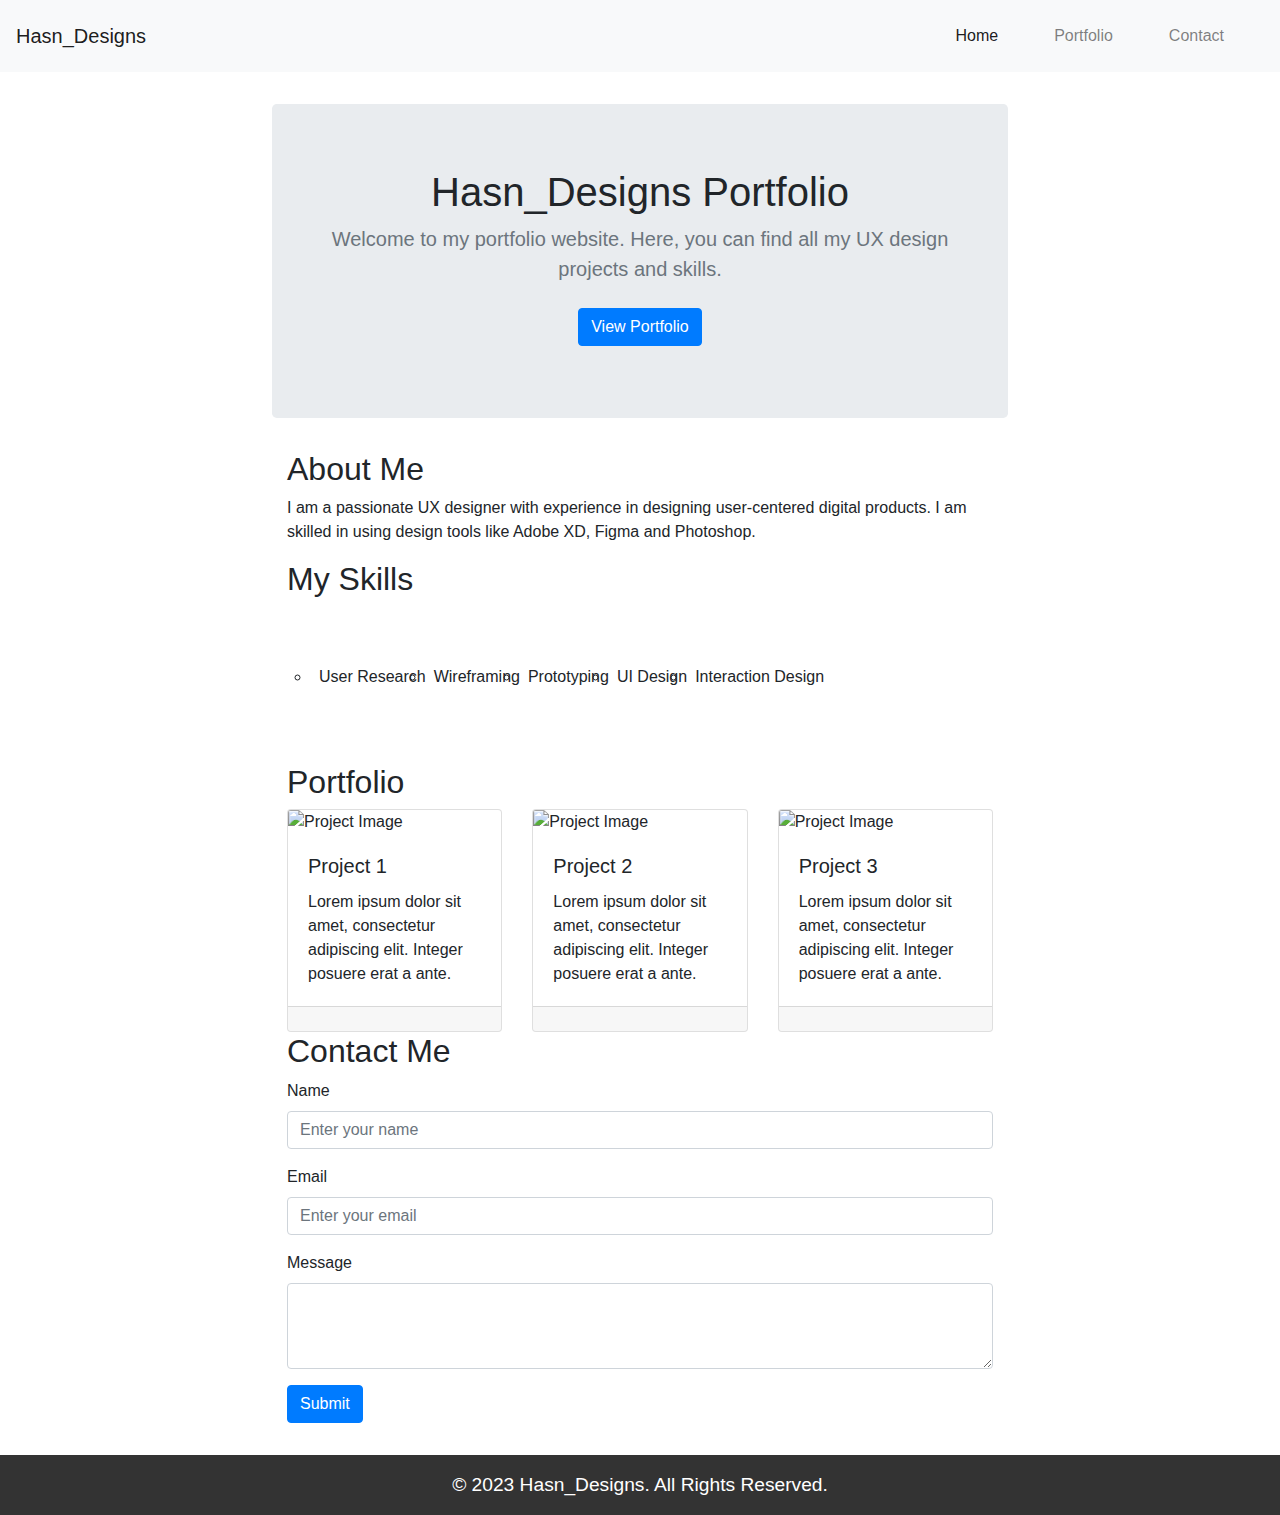
==== index.html @ 34b8920b "First commit" ====
<!DOCTYPE html>
<html lang="en">
<head>
  <meta charset="UTF-8">
  <meta name="viewport" content="width=device-width, initial-scale=1.0">
  <title>Hasn_Designs Portfolio</title>
  <!-- CSS Bootstrap -->
  <link rel="stylesheet" href="https://maxcdn.bootstrapcdn.com/bootstrap/4.0.0/css/bootstrap.min.css">
  <!-- Custom CSS -->
  <link rel="stylesheet" href="style.css">
</head>
<body>
  <header>
    <nav class="navbar navbar-expand-lg navbar-light bg-light">
      <a class="navbar-brand" href="/index.html">Hasn_Designs</a>
      <button class="navbar-toggler" type="button" data-toggle="collapse" data-target="#navbarNav" aria-controls="navbarNav" aria-expanded="false" aria-label="Toggle navigation">
        <span class="navbar-toggler-icon"></span>
      </button>
      <div class="collapse navbar-collapse" id="navbarNav">
        <ul class="navbar-nav ml-auto">
          <li class="nav-item active">
            <a class="nav-link" href="/index.html">Home</a>
          </li>
          <li class="nav-item">
            <a class="nav-link" href="/Portfolio.html">Portfolio</a>
          </li>
          <li class="nav-item">
            <a class="nav-link" href="/Contact.html">Contact</a>
          </li>
        </ul>
      </div>
    </nav>
  </header>
  <main>
    <section class="jumbotron text-center">
      <div class="container">
        <h1 class="jumbotron-heading">Hasn_Designs Portfolio</h1>
        <p class="lead text-muted">Welcome to my portfolio website. Here, you can find all my UX design projects and skills.</p>
        <a href="/Portfolio.html" class="btn btn-primary my-2">View Portfolio</a>
      </div>
    </section>
    <section class="container">
      <h2>About Me</h2>
      <p>I am a passionate UX designer with experience in designing user-centered digital products. I am skilled in using design tools like Adobe XD, Figma and Photoshop.</p>
      <h2>My Skills</h2>
      <ul class="flex-container">
        <li>User Research</li>
        <li>Wireframing</li>
        <li>Prototyping</li>
        <li>UI Design</li>
        <li>Interaction Design</li>
      </ul>
    </section>
    <section class="container">
      <h2>Portfolio</h2>
      <div class="card-deck">
        <div class="card">
          <img class="card-img-top" src="https://via.placeholder.com/350x200" alt="Project Image">
          <div class="card-body">
            <h5 class="card-title">Project 1</h5>
            <p class="card-text">Lorem ipsum dolor sit amet, consectetur adipiscing elit. Integer posuere erat a ante.</p>
          </div>
          <div class="card-footer">
          </div>
        </div>
        <div class="card">
          <img class="card-img-top" src="https://via.placeholder.com/350x200" alt="Project Image">
          <div class="card-body">
          <h5 class="card-title">Project 2</h5>
          <p class="card-text">Lorem ipsum dolor sit amet, consectetur adipiscing elit. Integer posuere erat a ante.</p>
          </div>
          <div class="card-footer">
          </div>
          </div>
          <div class="card">
          <img class="card-img-top" src="https://via.placeholder.com/350x200" alt="Project Image">
          <div class="card-body">
          <h5 class="card-title">Project 3</h5>
          <p class="card-text">Lorem ipsum dolor sit amet, consectetur adipiscing elit. Integer posuere erat a ante.</p>
          </div>
          <div class="card-footer">
          </div>
          </div>
          </div>
          </section>
          <section class="container">
          <h2>Contact Me</h2>
          <form>
          <div class="form-group">
          <label for="nameInput">Name</label>
          <input type="text" class="form-control" id="nameInput" placeholder="Enter your name">
          </div>
          <div class="form-group">
          <label for="emailInput">Email</label>
          <input type="email" class="form-control" id="emailInput" placeholder="Enter your email">
          </div>
          <div class="form-group">
          <label for="messageInput">Message</label>
          <textarea class="form-control" id="messageInput" rows="3"></textarea>
          </div>
          <button type="submit" class="btn btn-primary">Submit</button>
          </form>
          </section>
          
            </main>
            <footer>
              <div class="container">
                <p>&copy; 2023 Hasn_Designs. All Rights Reserved.</p>
              </div>
            </footer>
            <!-- JavaScript Bootstrap -->
            <script src="https://code.jquery.com/jquery-3.2.1.slim.min.js"></script>
            <script src="https://cdnjs.cloudflare.com/ajax/libs/popper.js/1.12.9/umd/popper.min.js"></script>
            <script src="https://maxcdn.bootstrapcdn.com/bootstrap/4.0.0/js/bootstrap.min.js"></script>
          </body>
          </html>
---- style.css ----
.profile-pic img {
    width: 100%;
}

   .Header_pic img {
    Width:100%;
}

.flex-container {
  display: flex;
  flex-direction: row;
  flex-wrap: wrap;
  padding-bottom: 50px;
  padding-top: 50px;
}

.heading-text {
  margin: auto;
  width: 250px;
  margin-left: 0px;
  font-weight: bold;
  padding-bottom: 25px;
  padding-top: 50px;

}

.Para-text {
  margin: auto;
  width: 300px;
  padding-bottom: 50px;

}

ul {
  list-style-type: circle;
  margin-left: 1.5em;
  padding-left: 0;
}

li {
  margin: 0.5em 0;
  padding-left: 0.5em;
}

Comparison List

table {
  border-collapse: collapse;
  width: 100%;
}

th, td {
  padding: 8px;
  text-align: left;
}

th {
  background-color: transparent;
}

.left-img, .right-img {
  width: 100px;
  height: auto;
  display: block;
  margin: auto;
}

.left-img {
  float: left;
  margin-right: 10px;
}

.right-img {
  float: right;
  margin-left: 10px;
}


/* Global Styles */
body {
  margin: 0;
  padding: 0;
  font-family: Arial, sans-serif;
}

header {
  background-color: #333;
  color: #fff;
}

nav ul {
  list-style: none;
  margin: 0;
  padding: 0;
  display: flex;
}

nav li {
  margin-right: 2rem;
}

nav a {
  color: #fff;
  text-decoration: none;
}

nav a:hover {
  text-decoration: underline;
}

main {
  max-width: 800px;
  margin: 0 auto;
  padding: 2rem;
}

/* Project Styles */
.project {
  margin-bottom: 2rem;
}

.project-details {
  text-align: center;
}

.project-details h1 {
  font-size: 2rem;
  margin-bottom: 0.5rem;
}

.project-details p {
  font-size: 1.2rem;
  margin: 0;
}

.project-images {
  display: flex;
  flex-wrap: wrap;
  justify-content: space-between;
  margin-top: 2rem;
}

.image {
  flex-basis: calc(50% - 0.5rem);
  margin-bottom: 1rem;
  margin-top: 20px;
}

.image img {
  max-width: 100%;
}

.image-p {
  margin-top: 0.5rem;
  font-size: 1.2rem;
}

.project-distribution {
  margin-top: 2rem;
}
  
.project-distribution h2 {
    font-size: 1.5rem;
    margin-bottom: 0.5rem;
}
    
.project-distribution ul {
    list-style: none;
    margin: 0;
    padding: 0;
}
    
.project-distribution li {
    font-size: 1.2rem;
    margin-bottom: 0.5rem;
}

footer {
    background-color: #333;
    color: #fff;
    text-align: center;
    padding: 1rem;
  }
    
footer p {
    margin: 0;
    font-size: 1.2rem;
}
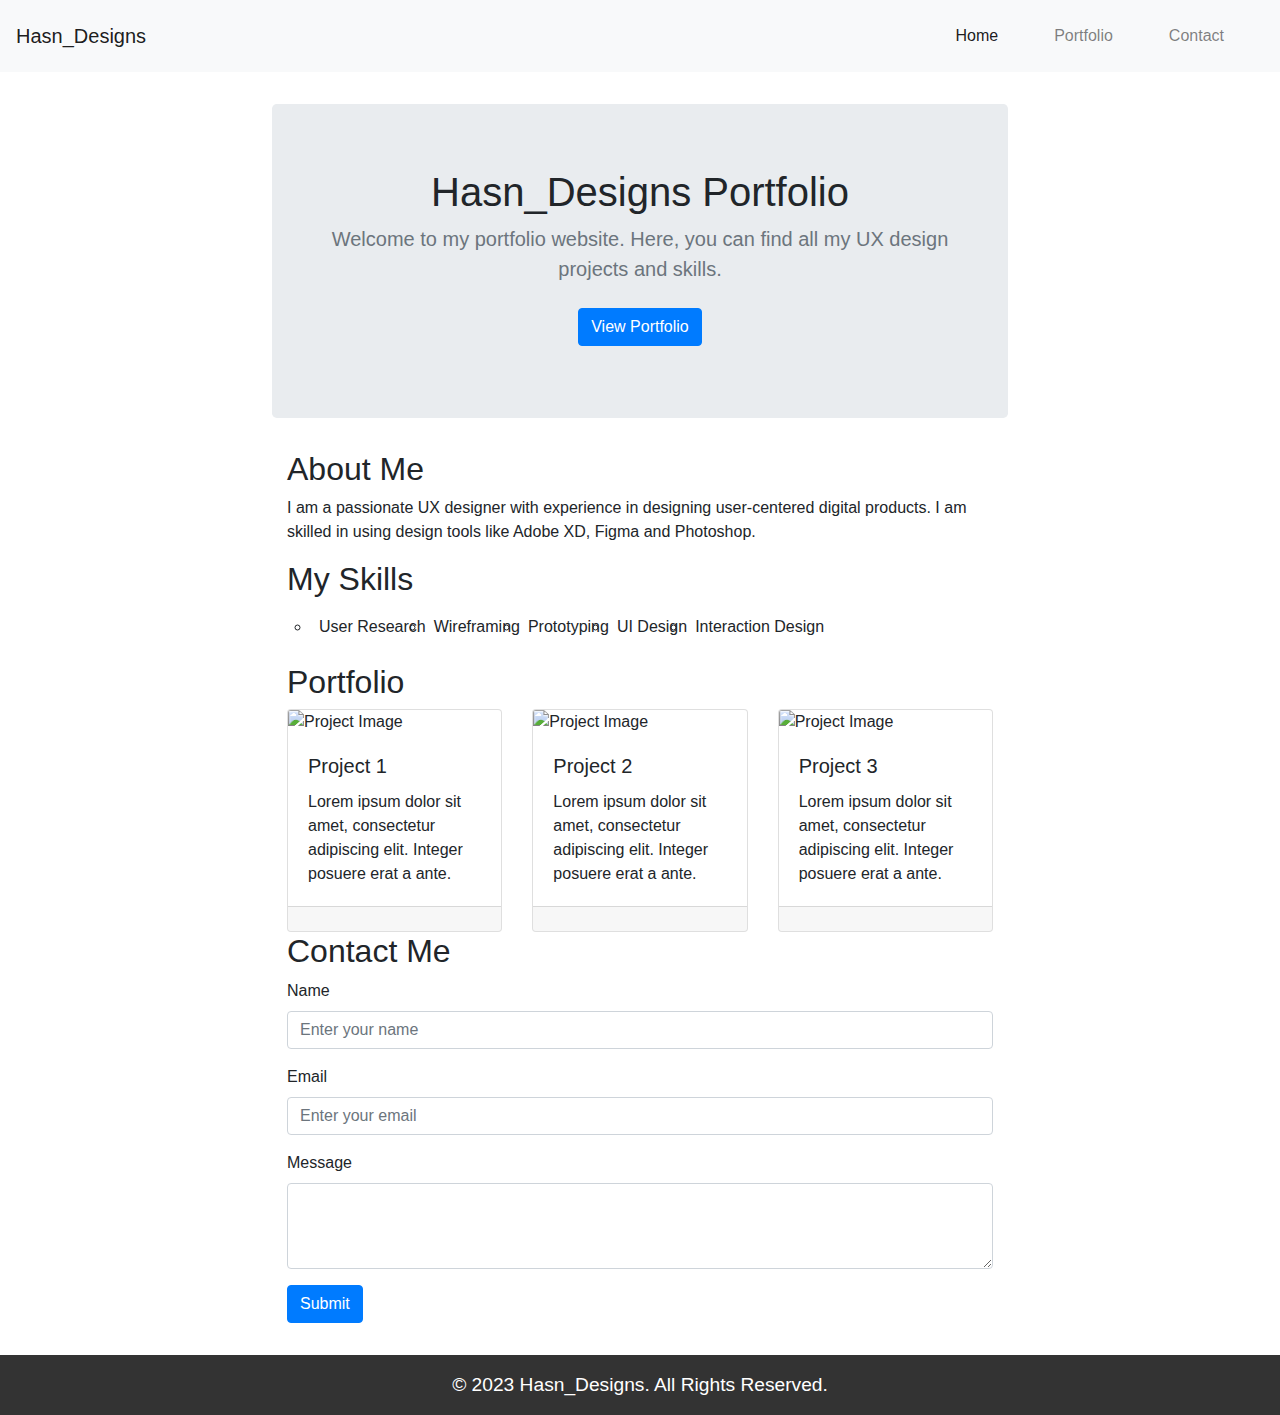
==== commit febaa68e: "Update 1" ====
--- a/style.css
+++ b/style.css
@@ -10,8 +10,6 @@
   display: flex;
   flex-direction: row;
   flex-wrap: wrap;
-  padding-bottom: 50px;
-  padding-top: 50px;
 }
 
 .heading-text {
@@ -19,7 +17,6 @@
   width: 250px;
   margin-left: 0px;
   font-weight: bold;
-  padding-bottom: 25px;
   padding-top: 50px;
 
 }
@@ -75,7 +72,17 @@
   margin-left: 10px;
 }
 
-
+.quote {
+  background-color: #F5A623;
+  color: white;
+  font-size: 2em;
+  max-width: 800px;
+  margin: 50px;
+  padding: 50px;
+  border-radius: 10px;
+  box-shadow: 0px 0px 10px #888888;
+  }
+  
 /* Global Styles */
 body {
   margin: 0;
@@ -137,7 +144,6 @@
   display: flex;
   flex-wrap: wrap;
   justify-content: space-between;
-  margin-top: 2rem;
 }
 
 .image {
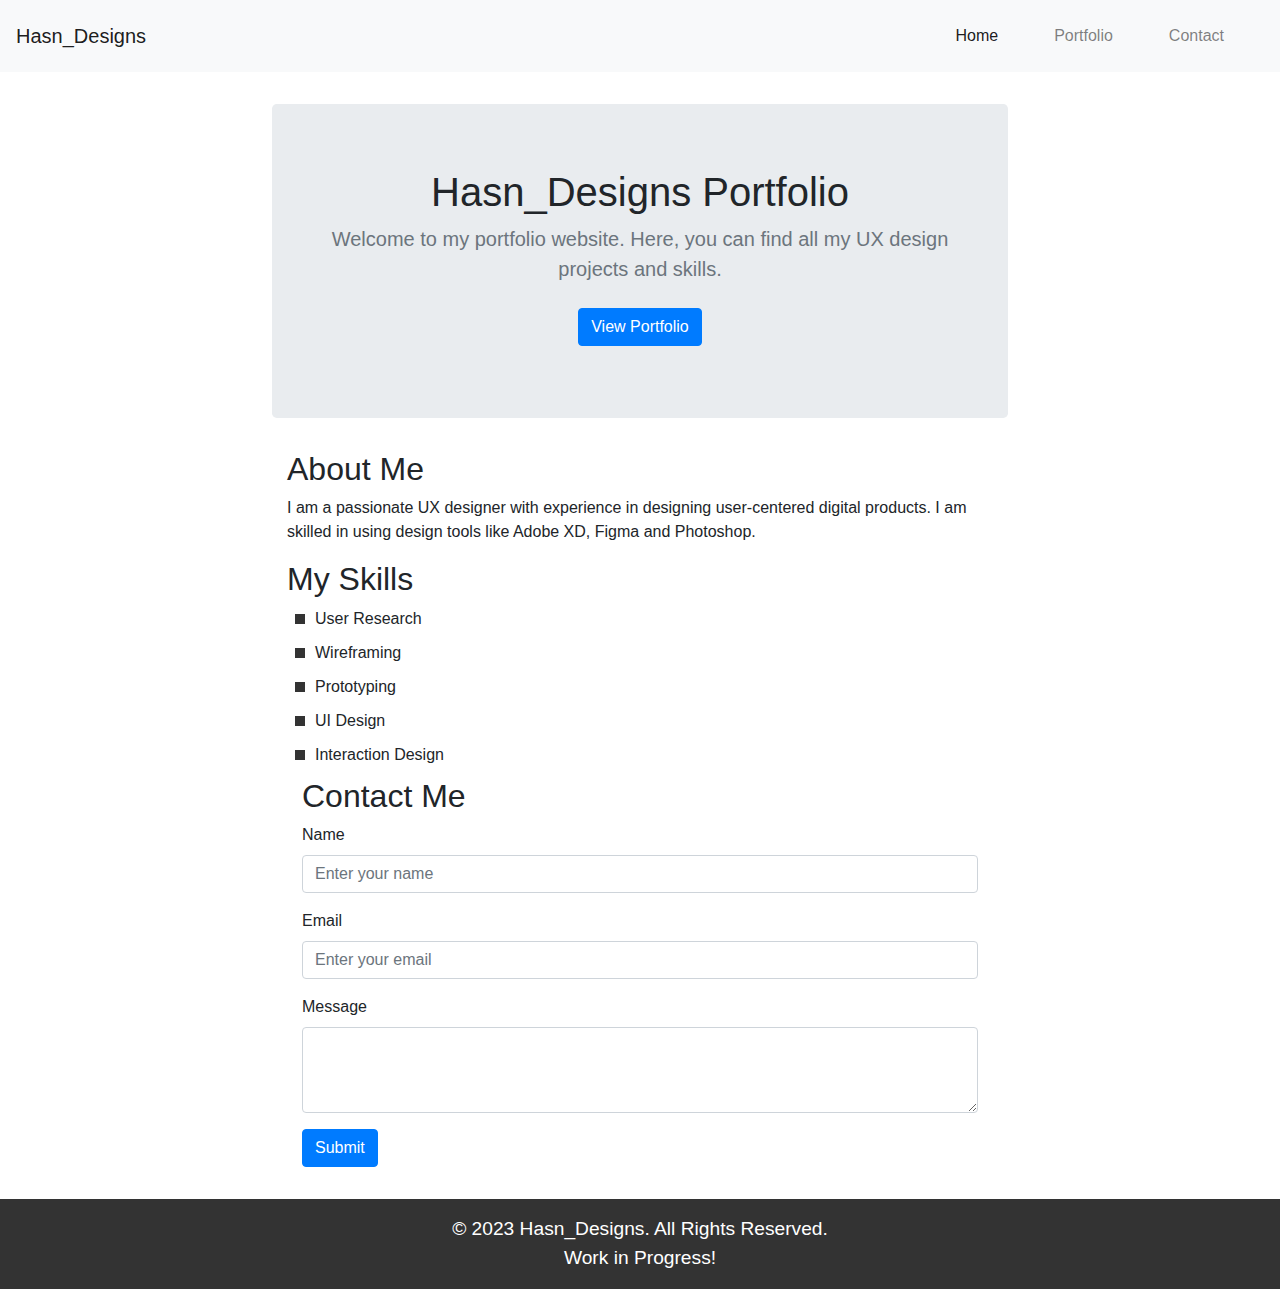
==== commit e868c05a: "Update 3" ====
--- a/index.html
+++ b/index.html
@@ -43,46 +43,13 @@
       <h2>About Me</h2>
       <p>I am a passionate UX designer with experience in designing user-centered digital products. I am skilled in using design tools like Adobe XD, Figma and Photoshop.</p>
       <h2>My Skills</h2>
-      <ul class="flex-container">
+      <ul class="skills">
         <li>User Research</li>
         <li>Wireframing</li>
         <li>Prototyping</li>
         <li>UI Design</li>
         <li>Interaction Design</li>
       </ul>
-    </section>
-    <section class="container">
-      <h2>Portfolio</h2>
-      <div class="card-deck">
-        <div class="card">
-          <img class="card-img-top" src="https://via.placeholder.com/350x200" alt="Project Image">
-          <div class="card-body">
-            <h5 class="card-title">Project 1</h5>
-            <p class="card-text">Lorem ipsum dolor sit amet, consectetur adipiscing elit. Integer posuere erat a ante.</p>
-          </div>
-          <div class="card-footer">
-          </div>
-        </div>
-        <div class="card">
-          <img class="card-img-top" src="https://via.placeholder.com/350x200" alt="Project Image">
-          <div class="card-body">
-          <h5 class="card-title">Project 2</h5>
-          <p class="card-text">Lorem ipsum dolor sit amet, consectetur adipiscing elit. Integer posuere erat a ante.</p>
-          </div>
-          <div class="card-footer">
-          </div>
-          </div>
-          <div class="card">
-          <img class="card-img-top" src="https://via.placeholder.com/350x200" alt="Project Image">
-          <div class="card-body">
-          <h5 class="card-title">Project 3</h5>
-          <p class="card-text">Lorem ipsum dolor sit amet, consectetur adipiscing elit. Integer posuere erat a ante.</p>
-          </div>
-          <div class="card-footer">
-          </div>
-          </div>
-          </div>
-          </section>
           <section class="container">
           <h2>Contact Me</h2>
           <form>
@@ -105,7 +72,8 @@
             </main>
             <footer>
               <div class="container">
-                <p>&copy; 2023 Hasn_Designs. All Rights Reserved.</p>
+                <p>&copy; 2023 Hasn_Designs. All Rights Reserved.<br>
+                Work in Progress!</p>
               </div>
             </footer>
             <!-- JavaScript Bootstrap -->
--- a/style.css
+++ b/style.css
@@ -83,6 +83,21 @@
   box-shadow: 0px 0px 10px #888888;
   }
   
+  .moodboard {
+    display: flex;
+    flex-wrap: wrap;
+    justify-content: center;
+    margin: 50px auto;
+    max-width: 800px;
+  }
+
+  .moodboard img {
+    margin: 10px;
+    width: 200px;
+    height: 200px;
+    object-fit: cover;
+  }
+
 /* Global Styles */
 body {
   margin: 0;
@@ -191,4 +206,70 @@
 footer p {
     margin: 0;
     font-size: 1.2rem;
-}+}
+
+.skills {
+  list-style: none;
+  padding: 0;
+  margin: 0;
+}
+
+.skills li {
+  display: flex;
+  align-items: center;
+  margin-bottom: 10px;
+}
+
+.skills li:before {
+  content: "";
+  display: block;
+  width: 10px;
+  height: 10px;
+  margin-right: 10px;
+  background-color: #333;
+}
+
+.skills li span {
+  font-weight: bold;
+}
+
+.cards {
+  display: flex;
+  flex-wrap: wrap;
+  justify-content: center;
+  gap: 30px;
+}
+
+.card {
+  max-width: 300px;
+  background-color: #fff;
+  box-shadow: 0 0 10px rgba(0, 0, 0, 0.1);
+  border-radius: 10px;
+  overflow: hidden;
+}
+
+.card-img {
+  float: left;
+  margin: auto;
+  width: 150px;
+  height: auto;
+  position: static;
+  object-fit: cover;
+}
+
+.card-content {
+  overflow: hidden;
+  padding: 20px;
+}
+
+.card-title {
+  font-size: 24px;
+  font-weight: bold;
+  margin: 0 0 10px;
+}
+
+.card-text {
+  font-size: 16px;
+  line-height: 1.5;
+  margin: 0;
+}
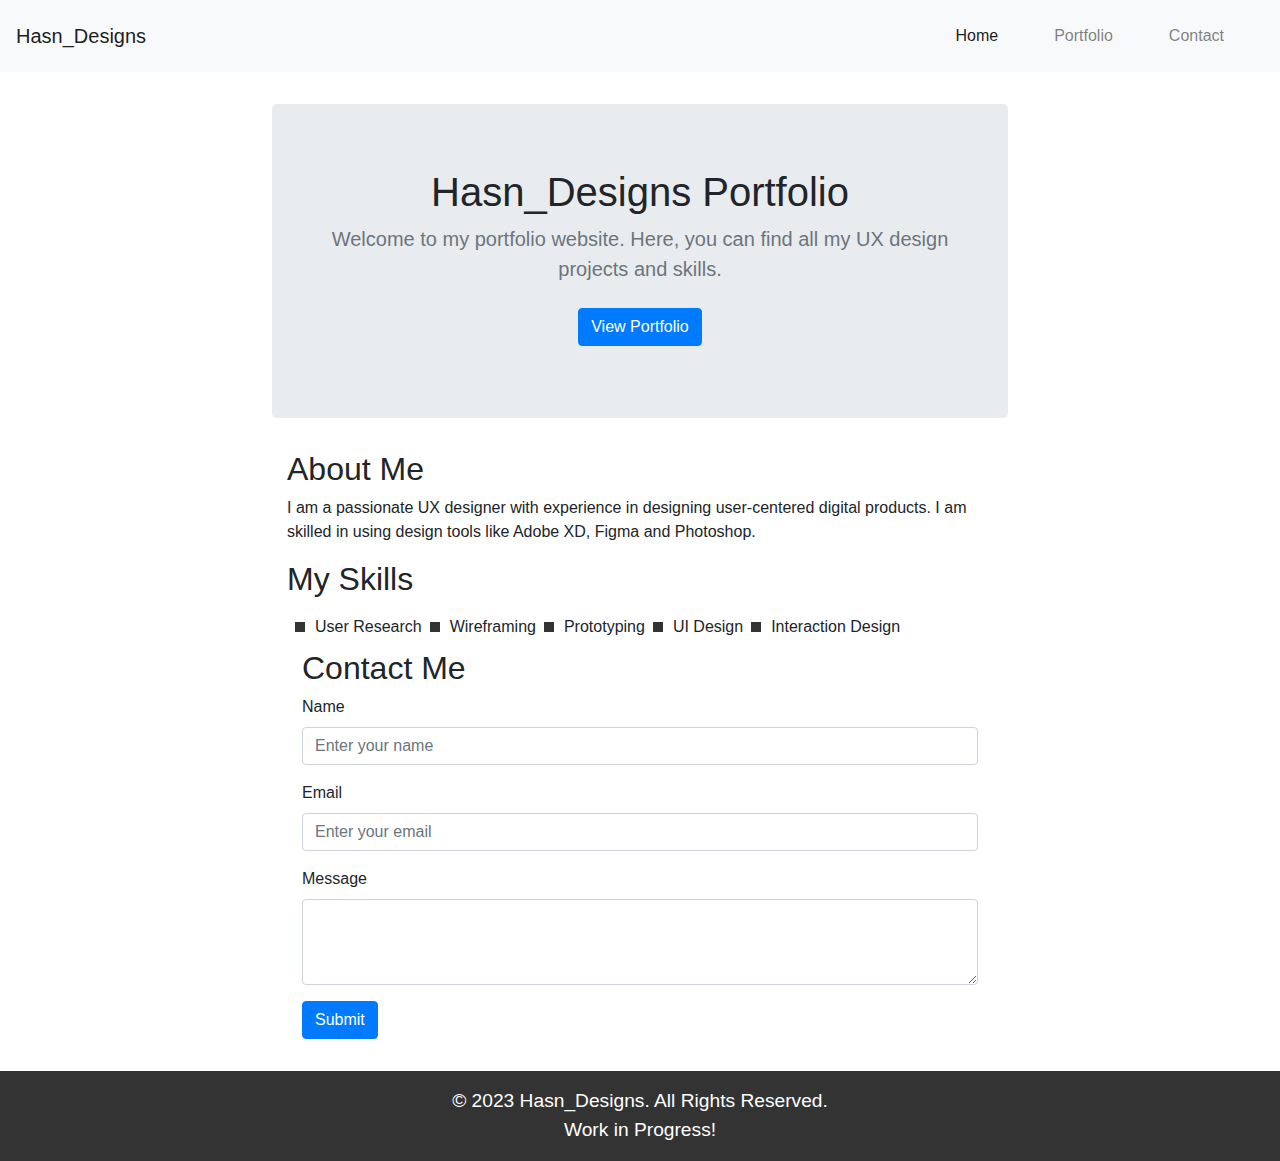
==== commit db9a20d9: "Update 3" ====
--- a/index.html
+++ b/index.html
@@ -44,11 +44,13 @@
       <p>I am a passionate UX designer with experience in designing user-centered digital products. I am skilled in using design tools like Adobe XD, Figma and Photoshop.</p>
       <h2>My Skills</h2>
       <ul class="skills">
+        <div class="flex-container">
         <li>User Research</li>
         <li>Wireframing</li>
         <li>Prototyping</li>
         <li>UI Design</li>
         <li>Interaction Design</li>
+      </div>
       </ul>
           <section class="container">
           <h2>Contact Me</h2>
--- a/style.css
+++ b/style.css
@@ -161,6 +161,12 @@
   justify-content: space-between;
 }
 
+.pro-image {
+  width: 100%;
+  margin-bottom: 1rem;
+  margin-top: 20px;
+}
+
 .image {
   flex-basis: calc(50% - 0.5rem);
   margin-bottom: 1rem;
@@ -273,3 +279,21 @@
   line-height: 1.5;
   margin: 0;
 }
+
+.project-imagep {
+  border: 10px solid #000;
+  fill: #000;
+  padding: 10px;
+  display: inline-block;
+}
+
+.project-imagep img {
+  display: block;
+  max-width: 100%;
+  height: auto;
+}
+
+
+
+
+
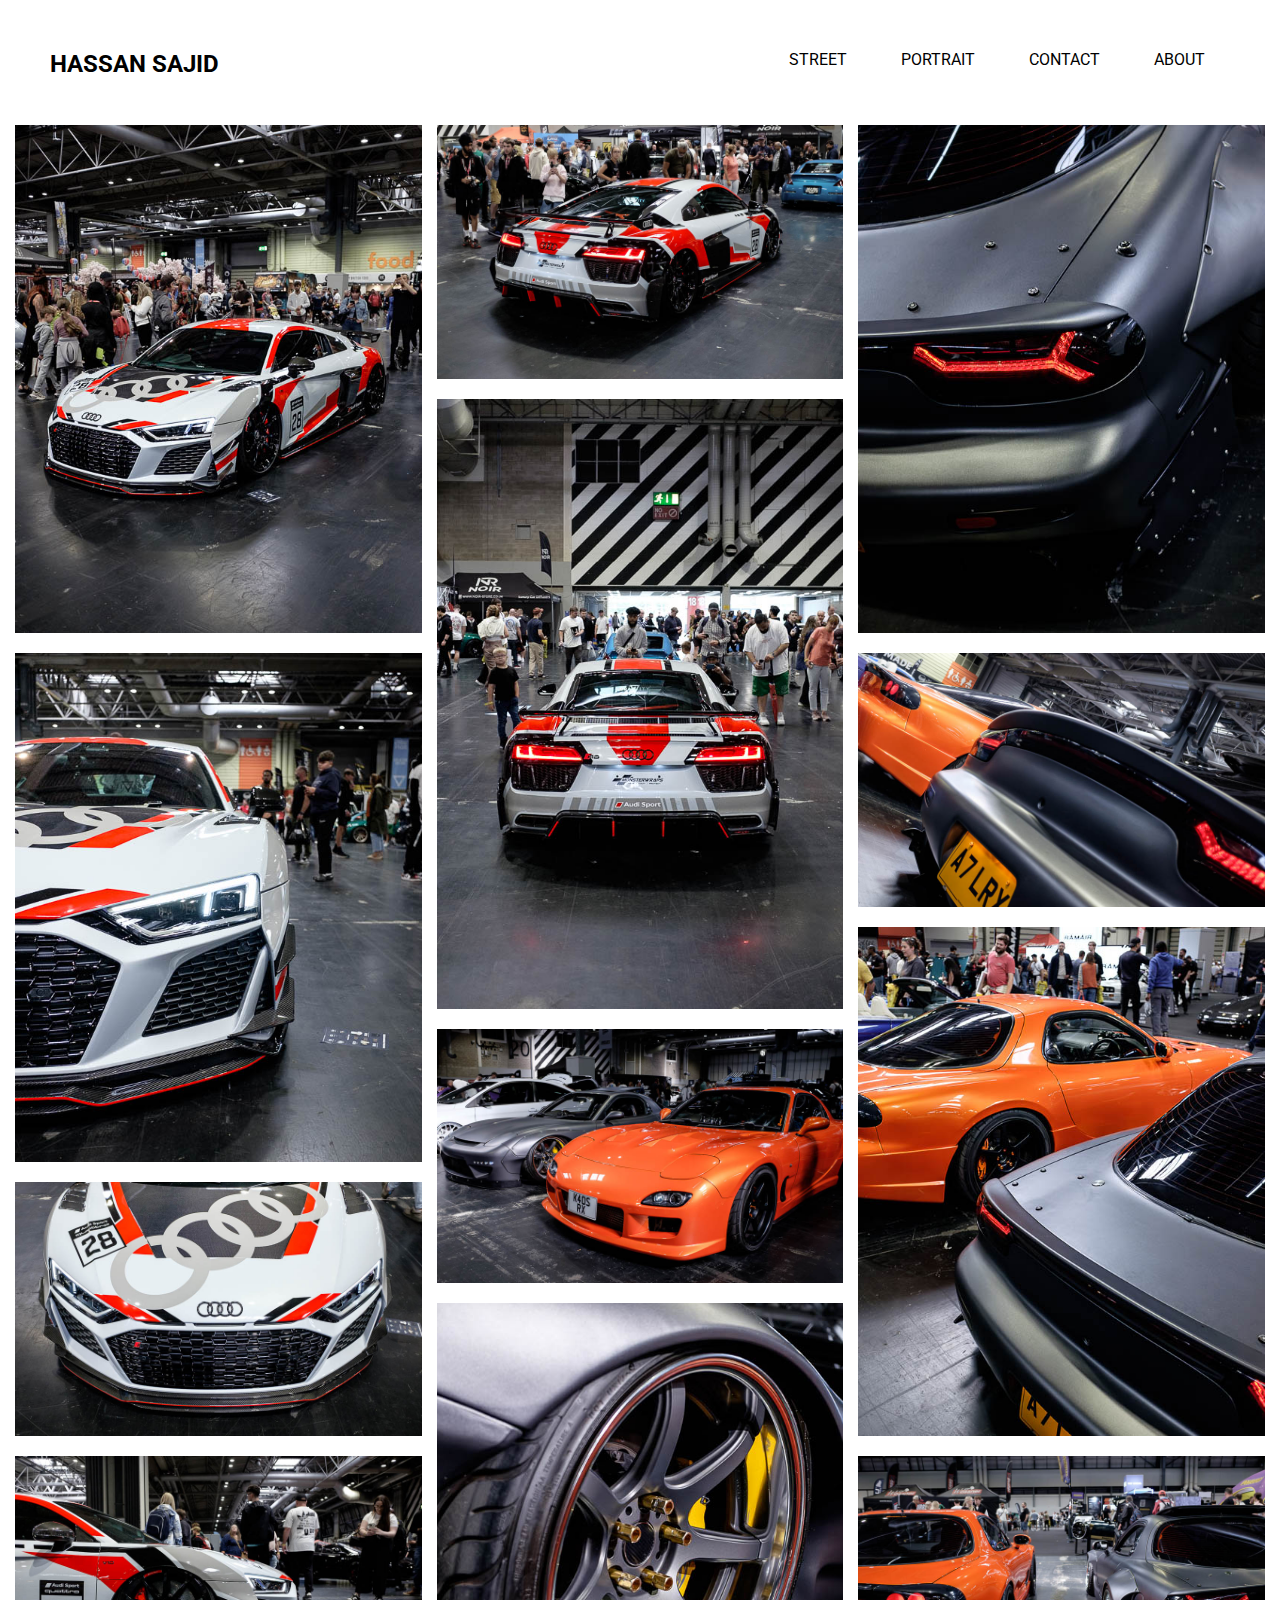
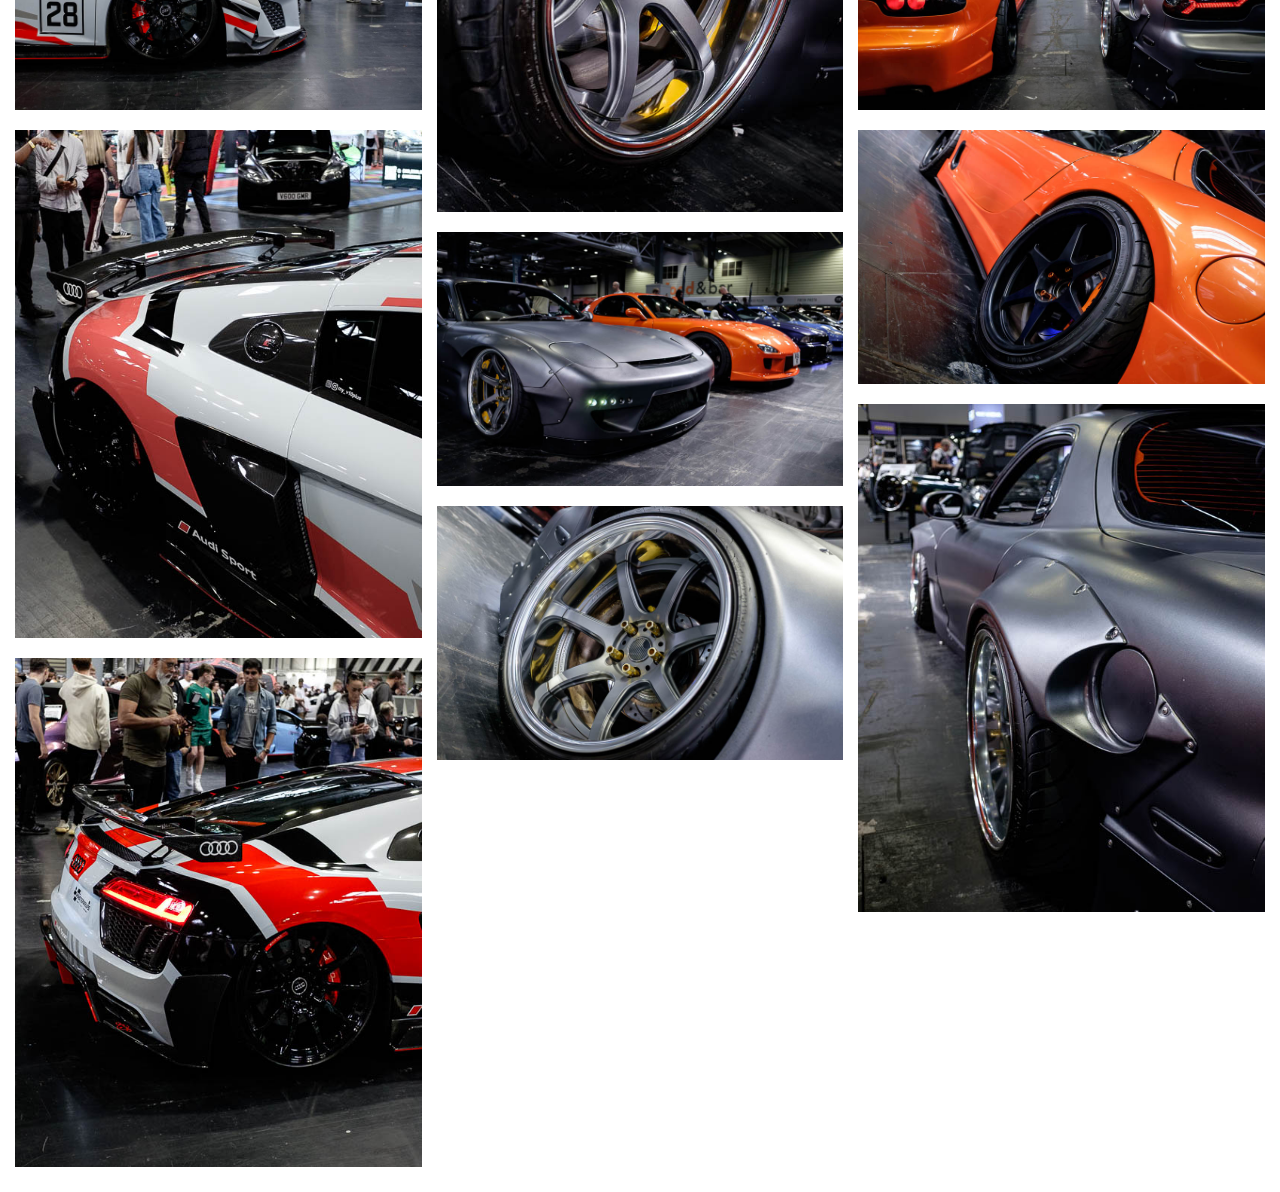
==== commit e20440e0: "updated design" ====
--- a/index.html
+++ b/index.html
@@ -1,86 +1,81 @@
 <!DOCTYPE html>
 <html lang="en">
 <head>
-  <meta charset="UTF-8">
-  <meta name="viewport" content="width=device-width, initial-scale=1.0">
-  <title>Hasn_Designs Portfolio</title>
-  <!-- CSS Bootstrap -->
-  <link rel="stylesheet" href="https://maxcdn.bootstrapcdn.com/bootstrap/4.0.0/css/bootstrap.min.css">
-  <!-- Custom CSS -->
-  <link rel="stylesheet" href="style.css">
+    <meta charset="UTF-8">
+    <meta name="viewport" content="width=device-width, initial-scale=1.0">
+    <meta http-equiv="X-UA-Compatible" content="ie=edge">
+    <title>Hassan Sajid - Photography</title>
+    <link rel="stylesheet" href="assets/css/style.css">
+    <link rel="preconnect" href="https://fonts.googleapis.com">
+    <link rel="preconnect" href="https://fonts.gstatic.com" crossorigin>
+    <link href="https://fonts.googleapis.com/css2?family=Roboto:wght@400;700&display=swap" rel="stylesheet">
 </head>
 <body>
-  <header>
-    <nav class="navbar navbar-expand-lg navbar-light bg-light">
-      <a class="navbar-brand" href="/index.html">Hasn_Designs</a>
-      <button class="navbar-toggler" type="button" data-toggle="collapse" data-target="#navbarNav" aria-controls="navbarNav" aria-expanded="false" aria-label="Toggle navigation">
-        <span class="navbar-toggler-icon"></span>
-      </button>
-      <div class="collapse navbar-collapse" id="navbarNav">
-        <ul class="navbar-nav ml-auto">
-          <li class="nav-item active">
-            <a class="nav-link" href="/index.html">Home</a>
-          </li>
-          <li class="nav-item">
-            <a class="nav-link" href="/Portfolio.html">Portfolio</a>
-          </li>
-          <li class="nav-item">
-            <a class="nav-link" href="/Contact.html">Contact</a>
-          </li>
-        </ul>
-      </div>
-    </nav>
-  </header>
-  <main>
-    <section class="jumbotron text-center">
-      <div class="container">
-        <h1 class="jumbotron-heading">Hasn_Designs Portfolio</h1>
-        <p class="lead text-muted">Welcome to my portfolio website. Here, you can find all my UX design projects and skills.</p>
-        <a href="/Portfolio.html" class="btn btn-primary my-2">View Portfolio</a>
-      </div>
-    </section>
-    <section class="container">
-      <h2>About Me</h2>
-      <p>I am a passionate UX designer with experience in designing user-centered digital products. I am skilled in using design tools like Adobe XD, Figma and Photoshop.</p>
-      <h2>My Skills</h2>
-      <ul class="skills">
-        <div class="flex-container">
-        <li>User Research</li>
-        <li>Wireframing</li>
-        <li>Prototyping</li>
-        <li>UI Design</li>
-        <li>Interaction Design</li>
-      </div>
-      </ul>
-          <section class="container">
-          <h2>Contact Me</h2>
-          <form>
-          <div class="form-group">
-          <label for="nameInput">Name</label>
-          <input type="text" class="form-control" id="nameInput" placeholder="Enter your name">
-          </div>
-          <div class="form-group">
-          <label for="emailInput">Email</label>
-          <input type="email" class="form-control" id="emailInput" placeholder="Enter your email">
-          </div>
-          <div class="form-group">
-          <label for="messageInput">Message</label>
-          <textarea class="form-control" id="messageInput" rows="3"></textarea>
-          </div>
-          <button type="submit" class="btn btn-primary">Submit</button>
-          </form>
-          </section>
-          
-            </main>
-            <footer>
-              <div class="container">
-                <p>&copy; 2023 Hasn_Designs. All Rights Reserved.<br>
-                Work in Progress!</p>
-              </div>
-            </footer>
-            <!-- JavaScript Bootstrap -->
-            <script src="https://code.jquery.com/jquery-3.2.1.slim.min.js"></script>
-            <script src="https://cdnjs.cloudflare.com/ajax/libs/popper.js/1.12.9/umd/popper.min.js"></script>
-            <script src="https://maxcdn.bootstrapcdn.com/bootstrap/4.0.0/js/bootstrap.min.js"></script>
-          </body>
-          </html>+    <header>
+        <nav>
+            <section id="desktop-nav">
+                <div class="nav-left">
+                    <a class='title' href="/">HASSAN SAJID</a>
+                </div>
+                <div class="nav-right">
+                    <a href="street.html">STREET</a>
+                    <a href="portrait.html">PORTRAIT</a>
+                    <a href="contact.html">CONTACT</a>
+                    <a href="about.html">ABOUT</a>
+                </div>
+            </section>
+            <section id="mobile-nav">
+                <div id="menu-closed">
+                    <h1><a class='title' href="/">HASSAN SAJID</a></h1>
+                    <div id="menu-open-button" class="pointer">
+                        <a  onclick="show_menu()">MENU</a>
+                    </div>
+                </div>
+                <div id="menu-open" class="hidden">
+                    <div id="menu-close-button" class="pointer">
+                        <a onclick="hide_menu()">CLOSE</a>
+                    </div>
+                    <div id="nav-link">
+                        <div class="nav-links"><a href="street.html">STREET</a></div>
+                        <div class="nav-links"><a href="portrait.html">PORTRAIT</a></div>
+                        <div class="nav-links"><a href="contact.html">CONTACT</a></div>
+                        <div class="nav-links"><a href="about.html">ABOUT</a></div>
+                    </div>
+                </div>
+            </section>
+        </nav>
+    </header>
+
+    <main>
+        <div id="imageGallery">
+            <img class='pointer' src="assets/images/small-01.jpg" alt="Image 1" onclick="openImage(this.src)">
+            <img class='pointer' src="assets/images/small-02.jpg" alt="Image 2" onclick="openImage(this.src)">
+            <img class='pointer' src="assets/images/small-03.jpg" alt="Image 3" onclick="openImage(this.src)">
+            <img class='pointer' src="assets/images/small-04.jpg" alt="Image 4" onclick="openImage(this.src)">
+            <img class='pointer' src="assets/images/small-05.jpg" alt="Image 5" onclick="openImage(this.src)">
+            <img class='pointer' src="assets/images/small-07.jpg" alt="Image 7" onclick="openImage(this.src)">
+            <img class='pointer' src="assets/images/small-08.jpg" alt="Image 8" onclick="openImage(this.src)">
+            <img class='pointer' src="assets/images/small-09.jpg" alt="Image 9" onclick="openImage(this.src)">
+            <img class='pointer' src="assets/images/small-10.jpg" alt="Image 10" onclick="openImage(this.src)">
+            <img class='pointer' src="assets/images/small-11.jpg" alt="Image 11" onclick="openImage(this.src)">
+            <img class='pointer' src="assets/images/small-12.jpg" alt="Image 12" onclick="openImage(this.src)">
+            <img class='pointer' src="assets/images/small-13.jpg" alt="Image 13" onclick="openImage(this.src)">
+            <img class='pointer' src="assets/images/small-14.jpg" alt="Image 14" onclick="openImage(this.src)">
+            <img class='pointer' src="assets/images/small-15.jpg" alt="Image 15" onclick="openImage(this.src)">
+            <img class='pointer' src="assets/images/small-16.jpg" alt="Image 16" onclick="openImage(this.src)">
+            <img class='pointer' src="assets/images/small-17.jpg" alt="Image 17" onclick="openImage(this.src)">
+            <img class='pointer' src="assets/images/small-18.jpg" alt="Image 19" onclick="openImage(this.src)">
+            <img class='pointer' src="assets/images/small-20.jpg" alt="Image 20" onclick="openImage(this.src)">
+        </div>
+
+        <!-- Fullscreen overlay for images -->
+        <div id="image-overlay" class="hidden" onclick="closeImage()">
+            <span id="close-button" onclick="closeImage()">×</span>
+            <img id="fullscreen-image" src="" alt="Full Size Image">
+        </div>
+        
+    </main>
+    
+    <script src="assets/js/main.js"></script>
+</body>
+</html>--- a/assets/css/style.css
+++ b/assets/css/style.css
@@ -0,0 +1,205 @@
+:root {
+  --background-color: white;
+  --color: black
+}
+
+@media (prefers-color-scheme: dark) {
+  :root {
+    --background-color: black;
+    --color: white
+  }
+}
+
+/* Basic Reset */
+* {
+  margin: 0;
+  padding: 0;
+  box-sizing: border-box;
+  font-family: "Roboto", "helvetica neue", "Helvetica", "Arial", sans-serif;
+  font-weight: 400;
+  font-style: normal;
+}
+
+body, html {
+  max-width: 1920px;
+  height: 100%;
+  font-family: Arial, sans-serif;
+  margin-left: auto;
+  margin-right: auto;
+  background-color:  var(--background-color);
+  color: var(--color);
+}
+
+.hidden {
+  display: none !important;
+}
+
+.no-scroll {
+  overflow: hidden;
+}
+
+
+/* nav bar */
+.title {
+  font-weight: 700;
+}
+
+nav a {
+  text-decoration: none;
+  color: inherit;
+}
+
+.selected {
+  text-decoration: underline;
+  text-underline-offset: 5px;
+}
+
+.pointer:hover {
+  cursor: pointer;
+}
+
+/* mobile nav */
+@media (max-width: 768px) {
+  #desktop-nav {
+    display: none;
+  }
+
+  #menu-closed {
+    display: flex;
+    height: 50px;
+    padding: 24px;
+    width: 100%;
+  }
+
+  #menu-open-button {
+    float: right;
+    margin-left: auto;
+    margin-top: 2px;
+    margin-bottom: auto;
+  }
+
+  #menu-open {
+    width: 100%;
+    height: 100%;
+    background-color:  var(--background-color);
+    color: var(--color);
+    position: fixed;
+    z-index: 1;
+    top: 0;
+    left: 0;
+  }
+
+  #menu-close-button {
+    position: absolute;
+    right: 25px;
+    top: 25px;
+  }
+
+  #nav-link {
+    margin-top: 100px;
+  }
+
+  .nav-links {
+    text-align: center;
+    margin: auto;
+    width: 100%;
+    padding: 30px 0;
+  }
+}
+
+/* desktop nav */
+@media (min-width: 768px) {
+  #mobile-nav {
+    display: none;
+  }
+
+  #desktop-nav {
+    display: flex;
+    height: 100px;
+    padding: 50px;
+  }
+
+  .title {
+    font-size: 150%;
+  }
+  
+  .nav-left {
+    float: left;
+    margin-right: auto;
+  }
+  
+  .nav-right a {
+    padding: 0 25px;
+  }
+}
+
+/* gallary */
+#imageGallery {
+  column-count: 5;
+  column-gap: 15px;
+  width: 100%;
+  padding: 15px;
+}
+
+#imageGallery img {
+  width: 100%;
+  height: auto;
+  display: block;
+  padding: 10px 0;
+}
+
+@media (max-width: 2000px) {
+  #imageGallery {
+      column-count: 4;
+  }
+}
+
+@media (max-width: 1500px) {
+  #imageGallery {
+      column-count: 3;
+  }
+}
+
+@media (max-width: 1000px) {
+  #imageGallery {
+      column-count: 2;
+  }
+}
+
+@media (max-width: 500px) {
+  #imageGallery {
+      column-count: 1;
+  }
+}
+
+/* Fullscreen overlay */
+#image-overlay {
+  position: fixed;
+  top: 0;
+  left: 0;
+  width: 100%;
+  height: 100%;
+  background-color: rgba(0, 0, 0, 0.9);
+  display: flex;
+  justify-content: center;
+  align-items: center;
+  z-index: 1000;
+}
+
+#image-overlay img {
+  max-width: 90%;
+  max-height: 90%;
+}
+
+#close-button {
+  position: absolute;
+  top: 20px;
+  right: 30px;
+  font-size: 30px;
+  color: white;
+  cursor: pointer;
+}
+
+.hidden {
+  display: none;
+}